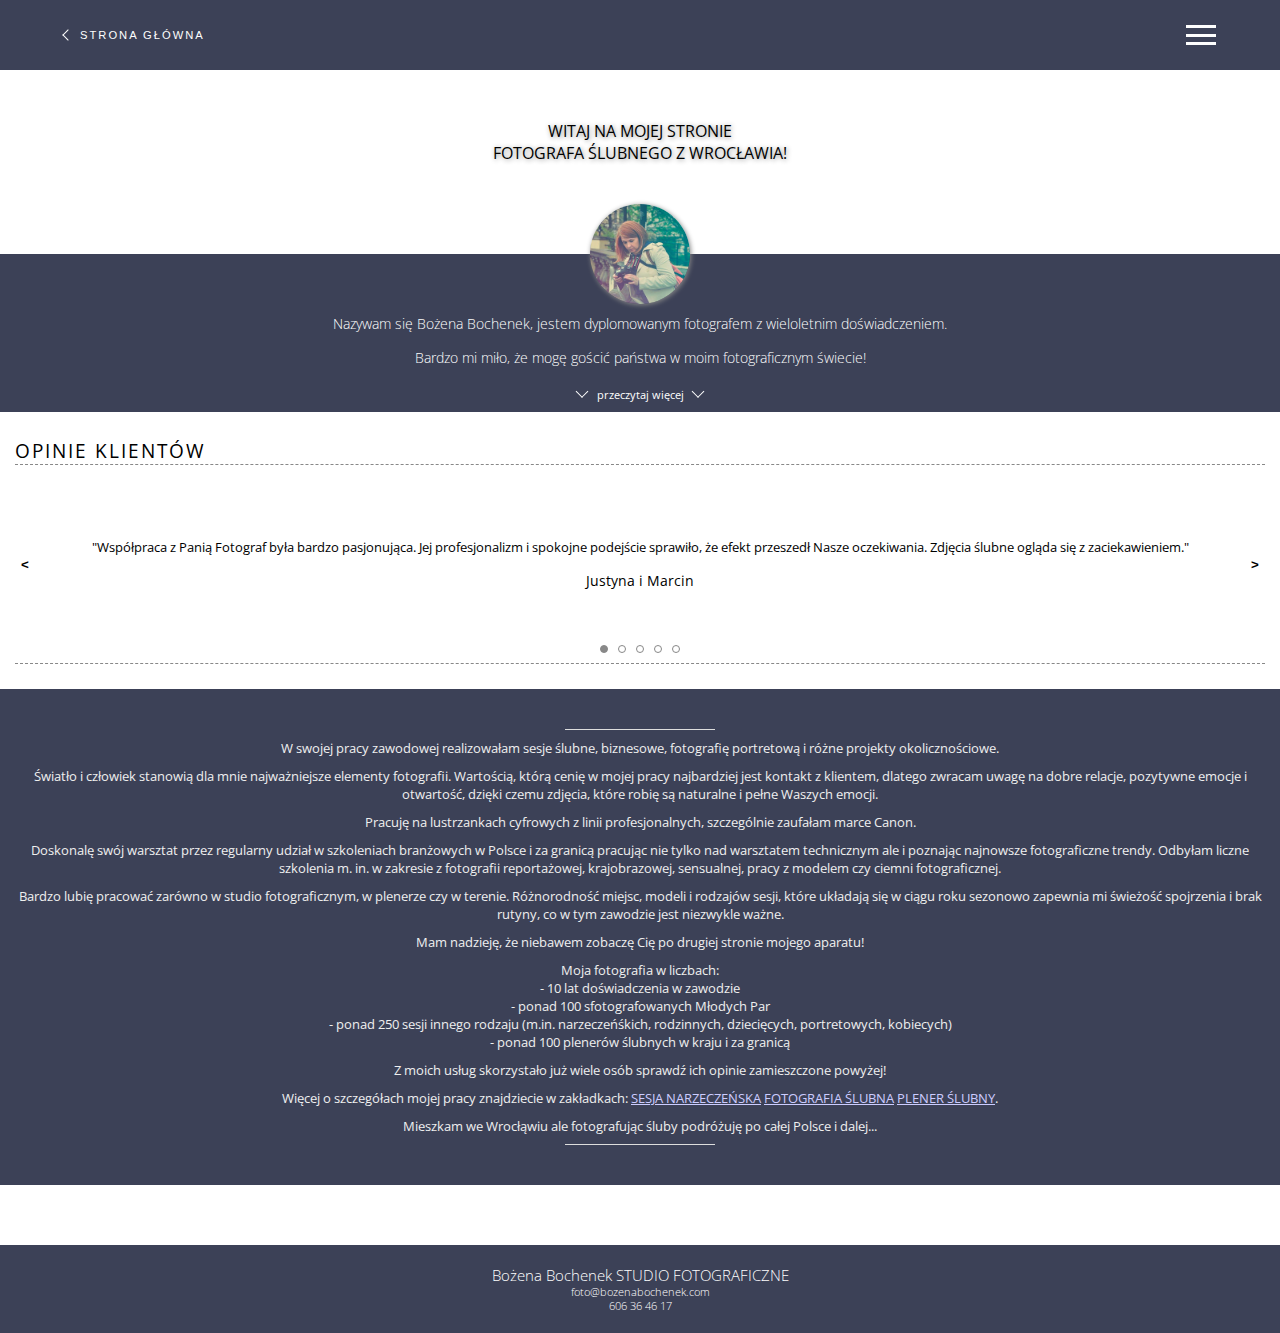
==== about.html @ 6f92796b "Add changes to about me description" ====
<!DOCTYPE html>
<html lang="en">
<head>
    <meta charset="UTF-8">
    <meta name="viewport" content="width=device-width, initial-scale=1.0">
    <link rel="stylesheet" href="assets/style.css">
    <title>Document</title>
</head>
<body>

<header class="header header--about" id="header">
    <button class="menu__hamburger menu__hamburger--" id="hamburgerButton">
        <i class="hamburger__icon" id="hamburgerIcon">
            <div class="icon__item icon__item--white"></div>
            <div class="icon__item icon__item--white"></div>
            <div class="icon__item icon__item--white"></div>
        </i>
    </button>
    <nav class="navigation" id="menu">
        <ul class="navigation__list">
            <li class="list__element"><a href="" class="element__link">strona główna</a></li>
            <li class="list__element" id="menuDropdown"><a href="" class="element__link">portfolio</a>
                <nav>
                    <ul class="second__list">
                        <li class="list__element"><a href="" class="element__link">sesja narzeczeńska</a></li>
                        <li class="list__element"><a href="" class="element__link">fotografia ślubna</a></li>
                        <li class="list__element"><a href="" class="element__link">plener ślubny</a></li>
                    </ul>
                </nav>
            </li>
            <li class="list__element"><a href="" class="element__link">o mnie</a></li>
            <li class="list__element"><a href="" class="element__link">oferta</a></li>
            <li class="list__element"><a href="" class="element__link">darmowa sesja narzeczeńska</a></li>
            <li class="list__element"><a href="" class="element__link">kontakt</a></li>
        </ul>
        <div class="media__container">
                <a href="" class="media__link">facebook</a>
                <a href="" class="media__link">instagram</a>
        </div>
    </nav>
    <button class="back__button">
        <i class="back__icon"></i>
        <h3 class="back__text">strona główna</h3>
    </button>
</header>
<main>
    <header class="site__header">
        <h1 class="header__text">witaj na mojej stronie<br>fotografa ślubnego z wrocławia!</h1>
    </header>
    <section class="container--dark about__container">
        <img src="/assets/img/avatar.jpg" alt="Fotograf Bożena Bochenek" class="about__photo">
        <h5 class="about__text">Nazywam się Bożena Bochenek, jestem dyplomowanym fotografem z wieloletnim doświadczeniem.</h5>
        <h5 class="about__text">Bardzo mi miło, że mogę gościć państwa w moim fotograficznym świecie!</h5>
        <a href="#aboutDesc" class="about__button">
            <i class="icon__down"></i>
            <h5>przeczytaj więcej</h5>
            <i class="icon__down"></i>
        </a>
    </section>
    <section class="container opinion__container">
        <h2>opinie klientów</h2>
        <section class="opinions__slider">
            <button class="slider__button slider__button--back" aria-label="Button back" id="buttonBack"><</button>
            <button class="slider__button slider__button--forward" aria-label="Button forward" id="buttonForward">></button>
            <div class="opinion__text" id="opinionText"></div>
            <div class="opinion__author" id="opinionAuthor"></div>
            <div class="circles__box" id="circlesBox"></div>
        </section>
    </section>
    <section class="container--dark text__container" id="aboutDesc">
        <div class="text__item"><p>W swojej pracy zawodowej realizowałam sesje ślubne, biznesowe, fotografię portretową i różne projekty okolicznościowe.</p></div>
        <div class="text__item"><p>Światło i człowiek stanowią dla mnie najważniejsze elementy fotografii. Wartością, którą cenię w mojej pracy najbardziej jest kontakt z klientem, dlatego zwracam uwagę na dobre relacje, pozytywne emocje i otwartość, dzięki czemu zdjęcia, które robię są naturalne i pełne Waszych emocji.</p></div>
        <div class="text__item"><p>Pracuję na lustrzankach cyfrowych z linii profesjonalnych, szczególnie zaufałam marce Canon.</p></div>
        <div class="text__item"><p>Doskonalę swój warsztat przez regularny udział w szkoleniach branżowych w Polsce i za granicą pracując nie tylko nad warsztatem technicznym ale i poznając najnowsze fotograficzne trendy. Odbyłam liczne szkolenia m. in. w zakresie z fotografii reportażowej, krajobrazowej, sensualnej, pracy z modelem czy ciemni fotograficznej.</p></div>
        <div class="text__item"><p>Bardzo lubię pracować zarówno w studio fotograficznym, w plenerze czy w terenie. Różnorodność miejsc, modeli i rodzajów sesji, które układają się w ciągu roku sezonowo zapewnia mi świeżość spojrzenia i brak rutyny, co w tym zawodzie jest niezwykle ważne.</p></div>
        <div class="text__item"><p>Mam nadzieję, że niebawem zobaczę Cię po drugiej stronie mojego aparatu!</p></div>
        <div class="text__item">
            <p>Moja fotografia w liczbach:</p>
            <ul>
                <li>- 10 lat doświadczenia w zawodzie</li>
                <li>- ponad 100 sfotografowanych Młodych Par</li>
                <li>- ponad 250 sesji innego rodzaju (m.in. narzeczeńśkich, rodzinnych, dziecięcych, portretowych, kobiecych)</li>
                <li>- ponad 100 plenerów ślubnych w kraju i za granicą</li>
            </ul>
        </div>
        <div class="text__item"><p>Z moich usług skorzystało już wiele osób sprawdź ich opinie zamieszczone powyżej!</p></div>
        <div class="text__item"><p>Więcej o szczegółach mojej pracy znajdziecie w zakładkach: <a href="#" class="text__link">sesja narzeczeńska</a> <a href="#" class="text__link">fotografia ślubna</a> <a href="#" class="text__link">plener ślubny</a>.</p></div>
        <div class="text__item"><p>Mieszkam we Wrocłąwiu ale fotografując śluby podróżuję po całej Polsce i dalej...</p></div>
    </section>
</main>
<footer class="footer">
    <h3>Bożena Bochenek STUDIO FOTOGRAFICZNE</h3>
    <h5>foto@bozenabochenek.com</h5>
    <h5>606 36 46 17</h5>
</footer>

<script src="https://jacekgaw.github.io/bozenabochenek.com/assets/script.js"></script>
<script src="https://jacekgaw.github.io/bozenabochenek.com/assets/opinionsSlider.js"></script>
</body>
</html>
---- assets/style.css ----
@import url("https://fonts.googleapis.com/css?family=Open+Sans:300,400,700&display=swap&subset=latin-ext");
* {
  margin: 0;
  padding: 0;
  -webkit-box-sizing: border-box;
          box-sizing: border-box;
}

body {
  width: 100%;
  font-family: 'Open Sans', sans-serif;
  font-size: 24px;
  overflow-x: hidden;
}

.header {
  width: 100%;
  min-height: 100vh;
  position: relative;
}

.header .menu__hamburger {
  position: absolute;
  top: 20px;
  left: 50%;
  padding: 0;
  background: none;
  border: none;
  -webkit-transform: translateX(-50%);
          transform: translateX(-50%);
  z-index: 10;
}

.header .menu__hamburger .hamburger__icon {
  width: 30px;
  height: 20px;
  display: -webkit-box;
  display: -ms-flexbox;
  display: flex;
  -webkit-box-orient: vertical;
  -webkit-box-direction: normal;
      -ms-flex-direction: column;
          flex-direction: column;
  -webkit-box-pack: justify;
      -ms-flex-pack: justify;
          justify-content: space-between;
}

.header .menu__hamburger .hamburger__icon .icon__item {
  width: 30px;
  height: 3px;
  background-color: #111;
}

.header .menu__hamburger .hamburger__icon .icon__item--white {
  background-color: #fefefe;
}

.header .navigation {
  z-index: 5;
  position: absolute;
  top: -100%;
  left: 0;
  width: 100%;
  min-height: 100vh;
  background-color: #ddd;
  display: -webkit-box;
  display: -ms-flexbox;
  display: flex;
  -webkit-box-orient: vertical;
  -webkit-box-direction: normal;
      -ms-flex-direction: column;
          flex-direction: column;
  -webkit-box-align: center;
      -ms-flex-align: center;
          align-items: center;
  -webkit-box-pack: center;
      -ms-flex-pack: center;
          justify-content: center;
  -webkit-transition: 0.5s top;
  transition: 0.5s top;
}

.header .navigation__list {
  list-style-type: none;
  width: 100%;
}

.header .navigation__list .list__element {
  width: 100%;
  text-align: center;
}

.header .navigation__list .list__element .element__link {
  width: 100%;
  padding: 10px;
  text-transform: uppercase;
  font-weight: 300;
  letter-spacing: 4px;
  font-size: 0.9rem;
  text-decoration: none;
  color: #111;
}

.header .navigation__list #menuDropdown .second__list {
  display: none;
}

.header .navigation .media__container {
  width: 100%;
  display: -webkit-box;
  display: -ms-flexbox;
  display: flex;
  -webkit-box-pack: justify;
      -ms-flex-pack: justify;
          justify-content: space-between;
  position: absolute;
  bottom: 0;
}

.header .navigation .media__container .media__link {
  padding: 20px;
  text-decoration: none;
  color: #111;
  text-transform: uppercase;
  letter-spacing: 4px;
  font-size: 0.9rem;
}

.header .navigation--open {
  top: 0;
  -webkit-transition: 0.5s top;
  transition: 0.5s top;
}

.header .main__header {
  width: 100%;
  min-height: 100vh;
  background-image: url("../assets/img/mobile/5.1.2_calepx.jpg");
  background-position: 55%;
  background-attachment: fixed;
  background-size: cover;
  text-align: center;
  padding-top: 100px;
}

.header .main__header .header__logo img {
  width: 300px;
  margin: 0 auto;
}

.header--about {
  width: 100%;
  min-height: 0;
  height: 70px;
  background-color: #3C4157;
  position: -webkit-sticky;
  position: sticky;
  z-index: 50;
}

.header--about .menu__hamburger {
  top: 50%;
  left: unset;
  right: 5%;
  -webkit-transform: translateY(-50%);
          transform: translateY(-50%);
}

.header--about .navigation {
  height: 100vh;
  left: 100%;
  top: 0;
  -webkit-transition: 0.5s left;
  transition: 0.5s left;
}

.header--about .navigation--open {
  height: 100vh;
  top: 0;
  left: 0;
  -webkit-transition: 0.5s left;
  transition: 0.5s left;
}

.header--about .back__button {
  background-color: unset;
  position: absolute;
  top: 50%;
  left: 5%;
  -webkit-transform: translateY(-50%);
          transform: translateY(-50%);
  border: unset;
  display: -webkit-box;
  display: -ms-flexbox;
  display: flex;
  -webkit-box-align: center;
      -ms-flex-align: center;
          align-items: center;
}

.header--about .back__button .back__icon {
  width: 8px;
  height: 8px;
  border-left: 1px solid #fff;
  border-top: 1px solid #fff;
  -webkit-transform: rotate(-45deg);
          transform: rotate(-45deg);
}

.header--about .back__button .back__text {
  text-transform: uppercase;
  font-weight: 300;
  font-size: 0.7rem;
  letter-spacing: 2px;
  color: #fefefe;
  margin-left: 8px;
}

.main__section {
  width: 100%;
}

.main__section .section__container {
  margin: 0 auto;
  width: 90%;
  -webkit-box-shadow: 1px 1px 10px #444;
          box-shadow: 1px 1px 10px #444;
  padding: 5px;
  background-color: #fff;
  -webkit-transform: translateY(-100px);
          transform: translateY(-100px);
}

.main__section .section__container .section__header {
  height: 100px;
  padding-top: 10px;
  margin-bottom: 40px;
  text-align: center;
  text-transform: uppercase;
}

.main__section .section__container .section__header h1 {
  padding-top: 10px;
  position: relative;
  font-size: 1.4rem;
  font-weight: 400;
  text-shadow: 1px 1px 5px rgba(10, 10, 10, 0.5);
}

.main__section .section__container .section__header h1::before {
  content: '';
  position: absolute;
  top: 0;
  left: 50%;
  width: 100px;
  height: 1px;
  padding: 0.5px;
  -webkit-transform: translateX(-50%);
          transform: translateX(-50%);
  background-color: #87005E;
}

.main__section .section__container .section__header h3 {
  font-size: 0.8rem;
  font-weight: 300;
}

.main__section .section__container .section__text {
  margin: 30px 30px 30px 30px;
  position: relative;
}

.main__section .section__container .section__text::before, .main__section .section__container .section__text::after {
  position: absolute;
  content: '';
  width: 70px;
  height: 30px;
  padding: 1px;
}

.main__section .section__container .section__text::before {
  border-top: 1px solid #87005E;
  border-left: 1px solid #87005E;
  top: -20px;
  left: -20px;
}

.main__section .section__container .section__text::after {
  border-bottom: 1px solid #87005E;
  border-right: 1px solid #87005E;
  bottom: -20px;
  right: -20px;
}

.main__section .section__container .section__text h5 {
  font-weight: 400;
  font-size: 0.9rem;
}

.main__section .section__container .section__text p {
  font-weight: 300;
  font-size: 0.9rem;
  margin: 10px 0;
}

.portfolio__section {
  padding: 0 20px;
}

.portfolio__section .portfolio__header {
  border-left: 1px solid #87005E;
  padding-left: 10px;
  margin-bottom: 50px;
}

.portfolio__section .portfolio__header h2 {
  text-transform: uppercase;
  font-weight: 400;
  font-size: 1.5rem;
}

.portfolio__section .portfolio__container {
  display: -webkit-box;
  display: -ms-flexbox;
  display: flex;
  -webkit-box-orient: vertical;
  -webkit-box-direction: normal;
      -ms-flex-direction: column;
          flex-direction: column;
}

.portfolio__section .portfolio__container .container__item {
  z-index: 10;
  width: 250px;
  height: 150px;
  margin: 40px 0;
  background-position: center;
  background-size: cover;
  position: relative;
  -webkit-box-shadow: 2px 2px 10px rgba(10, 10, 10, 0.6);
          box-shadow: 2px 2px 10px rgba(10, 10, 10, 0.6);
  text-decoration: none;
}

.portfolio__section .portfolio__container .container__item:nth-of-type(1) {
  background-image: url("../assets/img/mobile/sesja-narzeczenska-we-wroclawiu-ostrow-tumski-katedra-chrystusa-krola5_500px.webp");
  -ms-flex-item-align: end;
      align-self: flex-end;
}

.portfolio__section .portfolio__container .container__item:nth-of-type(1)::before {
  z-index: 0;
  position: absolute;
  top: -110px;
  left: -80px;
  content: "1";
  font-weight: 700;
  font-size: 13rem;
  opacity: 0.07;
}

.portfolio__section .portfolio__container .container__item:nth-of-type(2) {
  background-image: url("../assets/img/mobile/slub-we-wroclawiu-wyjscie-z-kosciola_500px.webp");
}

.portfolio__section .portfolio__container .container__item:nth-of-type(2)::before {
  z-index: 0;
  position: absolute;
  top: -110px;
  right: -100px;
  content: "2";
  font-weight: 700;
  font-size: 13rem;
  opacity: 0.07;
}

.portfolio__section .portfolio__container .container__item:nth-of-type(3) {
  background-image: url("../assets/img/mobile/plenernarancho500px.webp");
  -ms-flex-item-align: end;
      align-self: flex-end;
}

.portfolio__section .portfolio__container .container__item:nth-of-type(3)::before {
  z-index: 0;
  position: absolute;
  top: -80px;
  left: -80px;
  content: "3";
  font-weight: 700;
  font-size: 13rem;
  opacity: 0.07;
}

.portfolio__section .portfolio__container .container__item .item__container {
  width: 100%;
  height: 100%;
  display: -webkit-box;
  display: -ms-flexbox;
  display: flex;
  -webkit-box-orient: vertical;
  -webkit-box-direction: normal;
      -ms-flex-direction: column;
          flex-direction: column;
  -webkit-box-pack: end;
      -ms-flex-pack: end;
          justify-content: flex-end;
  background-image: -webkit-gradient(linear, left top, left bottom, color-stop(50%, rgba(10, 10, 10, 0)), to(#0a0a0a));
  background-image: linear-gradient(to bottom, rgba(10, 10, 10, 0) 50%, #0a0a0a);
  padding: 10px;
}

.portfolio__section .portfolio__container .container__item .item__container h3 {
  color: #fff;
  font-size: 1rem;
  font-weight: 300;
  text-transform: capitalize;
}

.describe__section {
  margin: 40px 20px 0 20px;
  padding-top: 10px;
  position: relative;
}

.describe__section::before {
  content: '';
  position: absolute;
  top: 0;
  left: 50%;
  width: 100px;
  height: 1px;
  padding: 0.5px;
  -webkit-transform: translateX(-50%);
          transform: translateX(-50%);
  background-color: #87005E;
}

.describe__section .describe__item {
  margin: 30px 0;
}

.describe__section .describe__item h3 {
  font-size: 1.1rem;
  font-weight: 400;
  padding-left: 10px;
  border-left: 1px solid #87005E;
  margin-bottom: 20px;
}

.describe__section .describe__item p {
  font-weight: 300;
  font-size: 0.8rem;
}

.footer {
  margin-top: 60px;
  width: 100%;
  padding: 20px;
  background-color: #3C4157;
  display: -webkit-box;
  display: -ms-flexbox;
  display: flex;
  -webkit-box-orient: vertical;
  -webkit-box-direction: normal;
      -ms-flex-direction: column;
          flex-direction: column;
  -webkit-box-pack: center;
      -ms-flex-pack: center;
          justify-content: center;
  text-align: center;
  color: #fefefe;
  font-size: 0.8rem;
}

.footer h3, .footer h5 {
  font-weight: 300;
}

.site__header {
  text-align: center;
}

.site__header .header__text {
  font-size: 1rem;
  padding: 50px 10px;
  font-weight: 400;
  text-transform: uppercase;
  text-shadow: 1px 1px 5px #888;
}

.container {
  padding: 25px 15px;
}

.container--dark {
  background-color: #3C4157;
  padding: 25px 15px;
}

.about__container {
  position: relative;
  margin-top: 40px;
  padding-top: 60px;
  text-align: center;
  padding-bottom: 30px;
}

.about__container .about__photo {
  width: 100px;
  height: 100px;
  border-radius: 50%;
  position: absolute;
  top: 0;
  left: 50%;
  -webkit-transform: translate(-50%, -50%);
          transform: translate(-50%, -50%);
  -webkit-box-shadow: 1px 1px 5px #888;
          box-shadow: 1px 1px 5px #888;
}

.about__container .about__text {
  font-size: 0.9rem;
  color: #fefefe;
  font-weight: 300;
  margin-bottom: 15px;
}

.about__container .about__button {
  background-color: unset;
  border: unset;
  color: #fefefe;
  position: absolute;
  display: -webkit-box;
  display: -ms-flexbox;
  display: flex;
  left: 50%;
  -webkit-transform: translateX(-50%);
          transform: translateX(-50%);
  padding: 5px;
  text-decoration: none;
}

.about__container .about__button .icon__down {
  width: 9px;
  height: 9px;
  border-left: 1px solid #fff;
  border-bottom: 1px solid #fff;
  -webkit-transform: rotate(-45deg);
          transform: rotate(-45deg);
}

.about__container .about__button h5 {
  font-weight: 400;
  font-size: 0.7rem;
  margin: 0 10px;
}

.opinion__container h2 {
  font-size: 1.2rem;
  letter-spacing: 2px;
  font-weight: 400;
  text-transform: uppercase;
}

.opinion__container .opinions__slider {
  min-height: 200px;
  display: -webkit-box;
  display: -ms-flexbox;
  display: flex;
  -webkit-box-pack: center;
      -ms-flex-pack: center;
          justify-content: center;
  -webkit-box-orient: vertical;
  -webkit-box-direction: normal;
      -ms-flex-direction: column;
          flex-direction: column;
  border-top: 1px dashed #888;
  border-bottom: 1px dashed #888;
  width: 100%;
  height: auto;
  position: relative;
}

.opinion__container .opinions__slider .opinion__text {
  font-size: 0.8rem;
  text-align: center;
  margin: 15px 30px;
}

.opinion__container .opinions__slider .opinion__author {
  text-align: center;
  font-size: 0.9rem;
  margin-bottom: 15px;
}

.opinion__container .opinions__slider .circles__box {
  position: absolute;
  bottom: 10px;
  left: 50%;
  -webkit-transform: translateX(-50%);
          transform: translateX(-50%);
  display: -webkit-box;
  display: -ms-flexbox;
  display: flex;
  -webkit-box-pack: justify;
      -ms-flex-pack: justify;
          justify-content: space-between;
}

.opinion__container .opinions__slider .circles__box .circle__item {
  width: 8px;
  height: 8px;
  padding: 1px;
  border: 1px solid #888;
  border-radius: 50%;
  margin: 0 5px;
}

.opinion__container .opinions__slider .circles__box .circle__item--fill {
  background-color: #888;
}

.opinion__container .opinions__slider .slider__button {
  position: absolute;
  background-color: unset;
  border: unset;
  top: 50%;
  width: 20px;
  height: 30px;
  font-weight: 700;
  -webkit-transform: translateY(-50%);
          transform: translateY(-50%);
}

.opinion__container .opinions__slider .slider__button--forward {
  right: 0;
}

.text__container {
  padding: 40px 15px;
}

.text__container .text__item {
  text-align: center;
  color: #efefef;
  font-size: 0.8rem;
  margin: 10px 0;
  position: relative;
}

.text__container .text__item:nth-of-type(1)::before, .text__container .text__item:last-of-type::before {
  content: '';
  position: absolute;
  width: 150px;
  height: 1px;
  background-color: #ddd;
  left: 50%;
  -webkit-transform: translateX(-50%);
          transform: translateX(-50%);
}

.text__container .text__item:nth-of-type(1)::before {
  top: -10px;
}

.text__container .text__item:last-of-type::before {
  bottom: -10px;
}

.text__container .text__item ul {
  list-style-type: none;
}

.text__container .text__item .text__link {
  color: #ccccff;
  text-transform: uppercase;
}
/*# sourceMappingURL=style.css.map */
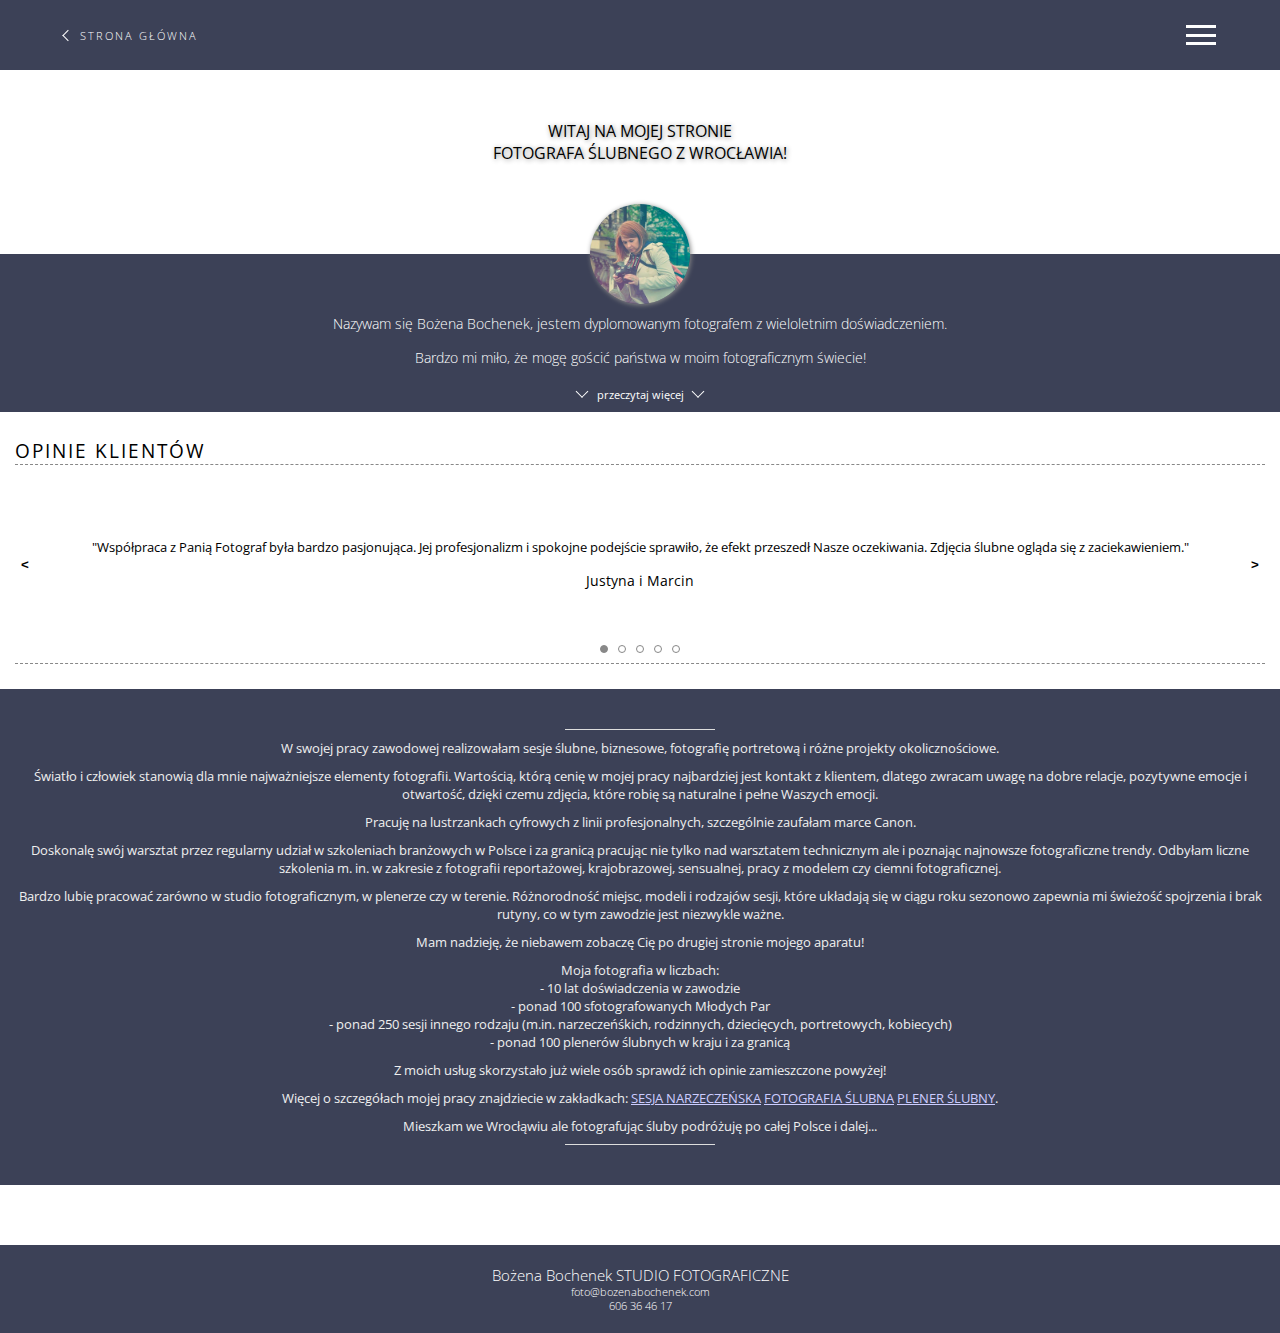
==== commit ad45fb47: "Improved menu display" ====
--- a/about.html
+++ b/about.html
@@ -8,14 +8,6 @@
 </head>
 <body>
 
-<header class="header header--about" id="header">
-    <button class="menu__hamburger menu__hamburger--" id="hamburgerButton">
-        <i class="hamburger__icon" id="hamburgerIcon">
-            <div class="icon__item icon__item--white"></div>
-            <div class="icon__item icon__item--white"></div>
-            <div class="icon__item icon__item--white"></div>
-        </i>
-    </button>
     <nav class="navigation" id="menu">
         <ul class="navigation__list">
             <li class="list__element"><a href="" class="element__link">strona główna</a></li>
@@ -38,17 +30,27 @@
                 <a href="" class="media__link">instagram</a>
         </div>
     </nav>
-    <button class="back__button">
+
+<header class="header header--about" id="header">
+    <button class="menu__hamburger menu__hamburger--" id="hamburgerButton">
+        <i class="hamburger__icon" id="hamburgerIcon">
+            <div class="icon__item icon__item--white"></div>
+            <div class="icon__item icon__item--white"></div>
+            <div class="icon__item icon__item--white"></div>
+        </i>
+    </button>
+    
+    <a class="back__button" href="index.html">
         <i class="back__icon"></i>
         <h3 class="back__text">strona główna</h3>
-    </button>
+    </a>
 </header>
 <main>
     <header class="site__header">
         <h1 class="header__text">witaj na mojej stronie<br>fotografa ślubnego z wrocławia!</h1>
     </header>
     <section class="container--dark about__container">
-        <img src="/assets/img/avatar.jpg" alt="Fotograf Bożena Bochenek" class="about__photo">
+        <img src="https://jacekgaw.github.io/bozenabochenek.com/assets/img/avatar.jpg" alt="Fotograf Bożena Bochenek" class="about__photo">
         <h5 class="about__text">Nazywam się Bożena Bochenek, jestem dyplomowanym fotografem z wieloletnim doświadczeniem.</h5>
         <h5 class="about__text">Bardzo mi miło, że mogę gościć państwa w moim fotograficznym świecie!</h5>
         <a href="#aboutDesc" class="about__button">
--- a/assets/style.css
+++ b/assets/style.css
@@ -13,50 +13,7 @@
   overflow-x: hidden;
 }
 
-.header {
-  width: 100%;
-  min-height: 100vh;
-  position: relative;
-}
-
-.header .menu__hamburger {
-  position: absolute;
-  top: 20px;
-  left: 50%;
-  padding: 0;
-  background: none;
-  border: none;
-  -webkit-transform: translateX(-50%);
-          transform: translateX(-50%);
-  z-index: 10;
-}
-
-.header .menu__hamburger .hamburger__icon {
-  width: 30px;
-  height: 20px;
-  display: -webkit-box;
-  display: -ms-flexbox;
-  display: flex;
-  -webkit-box-orient: vertical;
-  -webkit-box-direction: normal;
-      -ms-flex-direction: column;
-          flex-direction: column;
-  -webkit-box-pack: justify;
-      -ms-flex-pack: justify;
-          justify-content: space-between;
-}
-
-.header .menu__hamburger .hamburger__icon .icon__item {
-  width: 30px;
-  height: 3px;
-  background-color: #111;
-}
-
-.header .menu__hamburger .hamburger__icon .icon__item--white {
-  background-color: #fefefe;
-}
-
-.header .navigation {
+.navigation {
   z-index: 5;
   position: absolute;
   top: -100%;
@@ -81,17 +38,17 @@
   transition: 0.5s top;
 }
 
-.header .navigation__list {
+.navigation__list {
   list-style-type: none;
   width: 100%;
 }
 
-.header .navigation__list .list__element {
-  width: 100%;
-  text-align: center;
-}
-
-.header .navigation__list .list__element .element__link {
+.navigation__list .list__element {
+  width: 100%;
+  text-align: center;
+}
+
+.navigation__list .list__element .element__link {
   width: 100%;
   padding: 10px;
   text-transform: uppercase;
@@ -102,11 +59,11 @@
   color: #111;
 }
 
-.header .navigation__list #menuDropdown .second__list {
+.navigation__list #menuDropdown .second__list {
   display: none;
 }
 
-.header .navigation .media__container {
+.navigation .media__container {
   width: 100%;
   display: -webkit-box;
   display: -ms-flexbox;
@@ -118,7 +75,7 @@
   bottom: 0;
 }
 
-.header .navigation .media__container .media__link {
+.navigation .media__container .media__link {
   padding: 20px;
   text-decoration: none;
   color: #111;
@@ -127,10 +84,53 @@
   font-size: 0.9rem;
 }
 
-.header .navigation--open {
+.navigation--open {
   top: 0;
   -webkit-transition: 0.5s top;
   transition: 0.5s top;
+}
+
+.header {
+  width: 100%;
+  min-height: 100vh;
+  position: relative;
+}
+
+.header .menu__hamburger {
+  position: absolute;
+  top: 20px;
+  left: 50%;
+  padding: 0;
+  background: none;
+  border: none;
+  -webkit-transform: translateX(-50%);
+          transform: translateX(-50%);
+  z-index: 10;
+}
+
+.header .menu__hamburger .hamburger__icon {
+  width: 30px;
+  height: 20px;
+  display: -webkit-box;
+  display: -ms-flexbox;
+  display: flex;
+  -webkit-box-orient: vertical;
+  -webkit-box-direction: normal;
+      -ms-flex-direction: column;
+          flex-direction: column;
+  -webkit-box-pack: justify;
+      -ms-flex-pack: justify;
+          justify-content: space-between;
+}
+
+.header .menu__hamburger .hamburger__icon .icon__item {
+  width: 30px;
+  height: 3px;
+  background-color: #111;
+}
+
+.header .menu__hamburger .hamburger__icon .icon__item--white {
+  background-color: #fefefe;
 }
 
 .header .main__header {
@@ -154,9 +154,8 @@
   min-height: 0;
   height: 70px;
   background-color: #3C4157;
-  position: -webkit-sticky;
-  position: sticky;
-  z-index: 50;
+  position: relative;
+  overflow-x: hidden;
 }
 
 .header--about .menu__hamburger {
@@ -168,6 +167,8 @@
 }
 
 .header--about .navigation {
+  position: absolute;
+  width: 100%;
   height: 100vh;
   left: 100%;
   top: 0;
@@ -176,6 +177,8 @@
 }
 
 .header--about .navigation--open {
+  position: absolute;
+  width: 100%;
   height: 100vh;
   top: 0;
   left: 0;
@@ -197,6 +200,7 @@
   -webkit-box-align: center;
       -ms-flex-align: center;
           align-items: center;
+  text-decoration: none;
 }
 
 .header--about .back__button .back__icon {
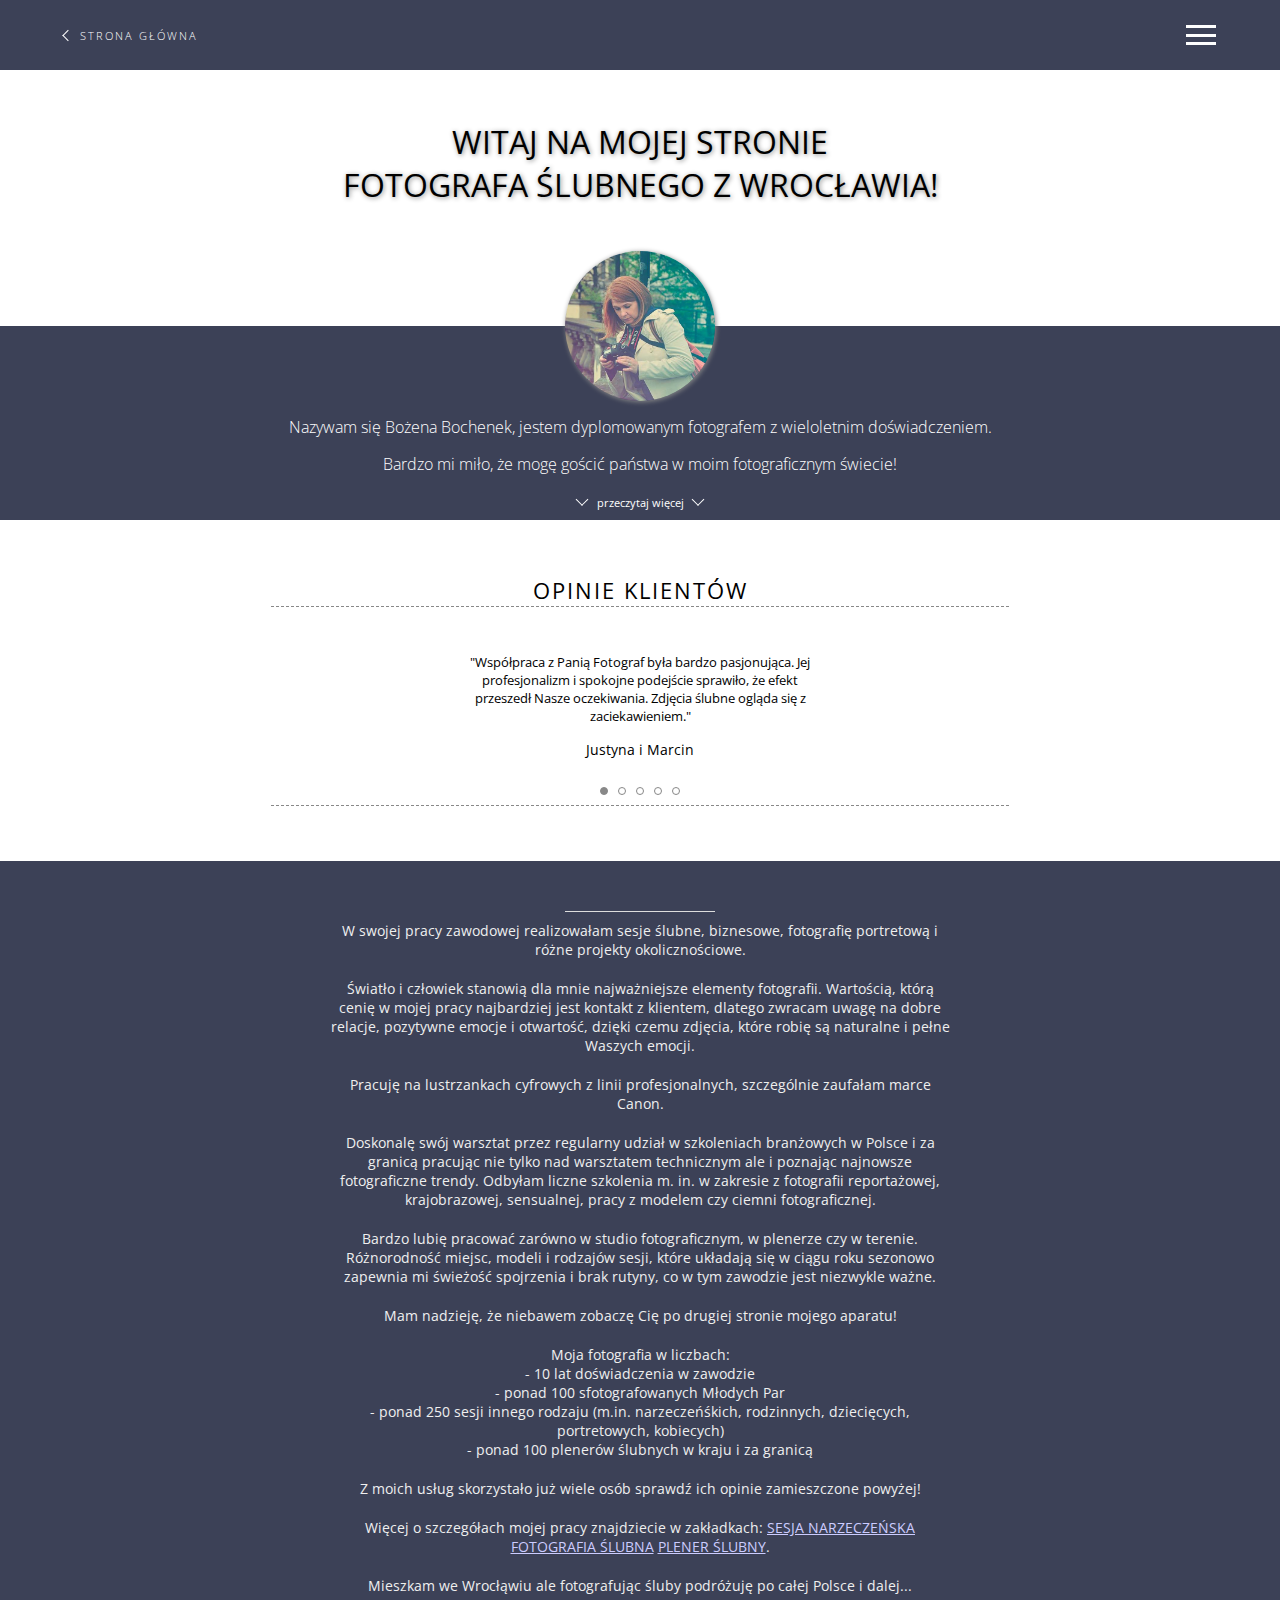
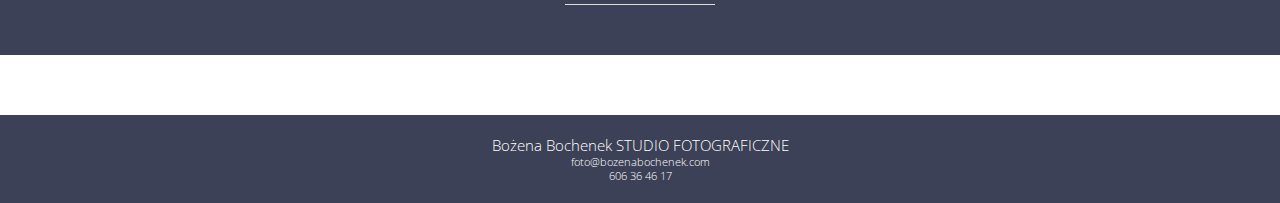
==== commit 3f1e4868: "Add slider to index page" ====
--- a/about.html
+++ b/about.html
@@ -10,19 +10,19 @@
 
     <nav class="navigation" id="menu">
         <ul class="navigation__list">
-            <li class="list__element"><a href="" class="element__link">strona główna</a></li>
-            <li class="list__element" id="menuDropdown"><a href="" class="element__link">portfolio</a>
+            <li class="list__element"><a href="index.html" class="element__link">strona główna</a></li>
+            <li class="list__element" id="menuDropdown"><p class="element__link">portfolio</p>
                 <nav>
-                    <ul class="second__list">
-                        <li class="list__element"><a href="" class="element__link">sesja narzeczeńska</a></li>
-                        <li class="list__element"><a href="" class="element__link">fotografia ślubna</a></li>
-                        <li class="list__element"><a href="" class="element__link">plener ślubny</a></li>
+                    <ul class="second__list second__list--close">
+                        <li class="list__element"><a href="sesja_narzeczenska.html" class="element__link">sesja narzeczeńska</a></li>
+                        <li class="list__element"><a href="fotografia_slubna.html" class="element__link">fotografia ślubna</a></li>
+                        <li class="list__element"><a href="plener_slubny.html" class="element__link">plener ślubny</a></li>
                     </ul>
                 </nav>
             </li>
-            <li class="list__element"><a href="" class="element__link">o mnie</a></li>
-            <li class="list__element"><a href="" class="element__link">oferta</a></li>
-            <li class="list__element"><a href="" class="element__link">darmowa sesja narzeczeńska</a></li>
+            <li class="list__element"><a href="about.html" class="element__link">o mnie</a></li>
+            <li class="list__element"><a href="offer.html" class="element__link">oferta</a></li>
+            <li class="list__element"><a href="darmowa_sesja_narzeczenska.html" class="element__link">darmowa sesja narzeczeńska</a></li>
             <li class="list__element"><a href="" class="element__link">kontakt</a></li>
         </ul>
         <div class="media__container">
@@ -62,8 +62,6 @@
     <section class="container opinion__container">
         <h2>opinie klientów</h2>
         <section class="opinions__slider">
-            <button class="slider__button slider__button--back" aria-label="Button back" id="buttonBack"><</button>
-            <button class="slider__button slider__button--forward" aria-label="Button forward" id="buttonForward">></button>
             <div class="opinion__text" id="opinionText"></div>
             <div class="opinion__author" id="opinionAuthor"></div>
             <div class="circles__box" id="circlesBox"></div>
--- a/assets/style.css
+++ b/assets/style.css
@@ -14,12 +14,12 @@
 }
 
 .navigation {
-  z-index: 5;
+  z-index: 1000;
   position: absolute;
-  top: -100%;
+  bottom: 100%;
   left: 0;
   width: 100%;
-  min-height: 100vh;
+  height: 100vh;
   background-color: #ddd;
   display: -webkit-box;
   display: -ms-flexbox;
@@ -34,8 +34,12 @@
   -webkit-box-pack: center;
       -ms-flex-pack: center;
           justify-content: center;
-  -webkit-transition: 0.5s top;
-  transition: 0.5s top;
+  -webkit-transition: 0.5s bottom;
+  transition: 0.5s bottom;
+}
+
+.navigation__header {
+  display: none;
 }
 
 .navigation__list {
@@ -60,6 +64,10 @@
 }
 
 .navigation__list #menuDropdown .second__list {
+  display: block;
+}
+
+.navigation__list #menuDropdown .second__list--close {
   display: none;
 }
 
@@ -85,9 +93,72 @@
 }
 
 .navigation--open {
-  top: 0;
-  -webkit-transition: 0.5s top;
-  transition: 0.5s top;
+  bottom: 0;
+  -webkit-transition: 0.5s bottom;
+  transition: 0.5s bottom;
+}
+
+@media (min-width: 1200px) {
+  .navigation--main {
+    bottom: 0;
+    width: 50%;
+    background-color: unset;
+    background-image: -webkit-gradient(linear, left top, right top, from(rgba(10, 10, 10, 0.7)), to(rgba(10, 10, 10, 0)));
+    background-image: linear-gradient(to right, rgba(10, 10, 10, 0.7), rgba(10, 10, 10, 0));
+  }
+  .navigation--main .navigation__list .list__element {
+    text-align: left;
+    color: #fefefe;
+    padding-left: 15%;
+  }
+  .navigation--main .navigation__list .list__element .element__link {
+    color: #fefefe;
+  }
+}
+
+@media (min-width: 1200px) and (min-width: 1900px) {
+  .navigation--main .navigation__list .list__element .element__link {
+    font-size: 1.1rem;
+  }
+}
+
+@media (min-width: 1200px) {
+  .navigation--main .navigation__list .list__element .second__list {
+    list-style-type: none;
+  }
+  .navigation--main .navigation__header {
+    position: absolute;
+    top: 5%;
+    left: 15%;
+    display: block;
+  }
+  .navigation--main .navigation__header .header__logo img {
+    width: 300px;
+  }
+}
+
+@media (min-width: 1200px) and (min-width: 1900px) {
+  .navigation--main .navigation__header .header__logo img {
+    width: 400px;
+  }
+}
+
+@media (min-width: 1200px) {
+  .navigation--main .media__container {
+    -webkit-box-pack: start;
+        -ms-flex-pack: start;
+            justify-content: flex-start;
+    margin: 5% 15%;
+  }
+  .navigation--main .media__container .media__link {
+    width: 200px;
+    padding: 10px;
+    text-align: center;
+    color: #fefefe;
+    border: 2px solid #fefefe;
+    text-decoration: underline;
+    margin: 0 10px;
+  }
 }
 
 .header {
@@ -105,7 +176,13 @@
   border: none;
   -webkit-transform: translateX(-50%);
           transform: translateX(-50%);
-  z-index: 10;
+  z-index: 1001;
+}
+
+@media (min-width: 1200px) {
+  .header .menu__hamburger--main {
+    display: none;
+  }
 }
 
 .header .menu__hamburger .hamburger__icon {
@@ -144,9 +221,23 @@
   padding-top: 100px;
 }
 
+@media (min-width: 1200px) {
+  .header .main__header {
+    background-image: url("../assets/img/bozena_bochenek_main.jpg");
+    text-align: left;
+    padding: 50px 7%;
+  }
+}
+
 .header .main__header .header__logo img {
   width: 300px;
   margin: 0 auto;
+}
+
+@media (min-width: 1200px) {
+  .header .main__header .header__logo img {
+    display: none;
+  }
 }
 
 .header--about {
@@ -164,26 +255,6 @@
   right: 5%;
   -webkit-transform: translateY(-50%);
           transform: translateY(-50%);
-}
-
-.header--about .navigation {
-  position: absolute;
-  width: 100%;
-  height: 100vh;
-  left: 100%;
-  top: 0;
-  -webkit-transition: 0.5s left;
-  transition: 0.5s left;
-}
-
-.header--about .navigation--open {
-  position: absolute;
-  width: 100%;
-  height: 100vh;
-  top: 0;
-  left: 0;
-  -webkit-transition: 0.5s left;
-  transition: 0.5s left;
 }
 
 .header--about .back__button {
@@ -225,23 +296,137 @@
   width: 100%;
 }
 
+@media (min-width: 1200px) {
+  .main__section {
+    padding: 5%;
+    display: -webkit-box;
+    display: -ms-flexbox;
+    display: flex;
+    -webkit-box-orient: horizontal;
+    -webkit-box-direction: normal;
+        -ms-flex-direction: row;
+            flex-direction: row;
+    -webkit-box-pack: center;
+        -ms-flex-pack: center;
+            justify-content: center;
+  }
+}
+
+.main__section .slider__container {
+  -webkit-box-flex: 0;
+      -ms-flex: 0 1 50%;
+          flex: 0 1 50%;
+  height: auto;
+  -webkit-box-shadow: 1px 1px 30px rgba(10, 10, 10, 0.5);
+          box-shadow: 1px 1px 30px rgba(10, 10, 10, 0.5);
+}
+
+@media (min-width: 1200px) {
+  .main__section .slider__container {
+    -webkit-box-flex: 0;
+        -ms-flex: 0 1 70%;
+            flex: 0 1 70%;
+  }
+}
+
+@media (min-width: 1400px) {
+  .main__section .slider__container {
+    -webkit-box-flex: 0;
+        -ms-flex: 0 1 60%;
+            flex: 0 1 60%;
+  }
+}
+
+@media (min-width: 2000px) {
+  .main__section .slider__container {
+    -webkit-box-flex: 0;
+        -ms-flex: 0 1 50%;
+            flex: 0 1 50%;
+  }
+}
+
+.main__section .slider__container .slider__image {
+  width: 100%;
+  height: 100%;
+}
+
+.main__section .slider__container .slider__image .image {
+  width: 100%;
+  height: auto;
+  display: none;
+}
+
+@media (max-width: 1200px) {
+  .main__section .slider__container {
+    display: none;
+  }
+}
+
 .main__section .section__container {
   margin: 0 auto;
   width: 90%;
-  -webkit-box-shadow: 1px 1px 10px #444;
-          box-shadow: 1px 1px 10px #444;
+  -webkit-box-shadow: 1px 1px 30px rgba(10, 10, 10, 0.3);
+          box-shadow: 1px 1px 30px rgba(10, 10, 10, 0.3);
   padding: 5px;
   background-color: #fff;
   -webkit-transform: translateY(-100px);
           transform: translateY(-100px);
 }
 
+@media (min-width: 1200px) {
+  .main__section .section__container {
+    width: 100%;
+    -webkit-box-flex: 0;
+        -ms-flex: 0 1 30%;
+            flex: 0 1 30%;
+    -webkit-transform: none;
+            transform: none;
+    display: -webkit-box;
+    display: -ms-flexbox;
+    display: flex;
+    -webkit-box-orient: vertical;
+    -webkit-box-direction: normal;
+        -ms-flex-direction: column;
+            flex-direction: column;
+    -webkit-box-pack: center;
+        -ms-flex-pack: center;
+            justify-content: center;
+    -webkit-box-align: start;
+        -ms-flex-align: start;
+            align-items: flex-start;
+    margin: 0;
+    margin-right: 2%;
+    -webkit-box-shadow: none;
+            box-shadow: none;
+  }
+}
+
+@media (min-width: 1600px) {
+  .main__section .section__container {
+    -webkit-box-flex: 0;
+        -ms-flex: 0 1 30%;
+            flex: 0 1 30%;
+    margin-right: 5%;
+  }
+}
+
+@media (min-width: 2000px) {
+  .main__section .section__container {
+    -webkit-box-flex: 0;
+        -ms-flex: 0 1 25%;
+            flex: 0 1 25%;
+    margin-right: 10%;
+  }
+}
+
 .main__section .section__container .section__header {
   height: 100px;
   padding-top: 10px;
-  margin-bottom: 40px;
-  text-align: center;
+  margin-bottom: 5%;
+  text-align: left;
   text-transform: uppercase;
+  margin-left: 30px;
+  width: 100%;
 }
 
 .main__section .section__container .section__header h1 {
@@ -250,6 +435,18 @@
   font-size: 1.4rem;
   font-weight: 400;
   text-shadow: 1px 1px 5px rgba(10, 10, 10, 0.5);
+}
+
+@media (min-width: 1600px) {
+  .main__section .section__container .section__header h1 {
+    font-size: 1.5rem;
+  }
+}
+
+@media (min-width: 1900px) {
+  .main__section .section__container .section__header h1 {
+    font-size: 2.2rem;
+  }
 }
 
 .main__section .section__container .section__header h1::before {
@@ -270,6 +467,18 @@
   font-weight: 300;
 }
 
+@media (min-width: 1600px) {
+  .main__section .section__container .section__header h3 {
+    font-size: 1.1rem;
+  }
+}
+
+@media (min-width: 1900px) {
+  .main__section .section__container .section__header h3 {
+    font-size: 1.7rem;
+  }
+}
+
 .main__section .section__container .section__text {
   margin: 30px 30px 30px 30px;
   position: relative;
@@ -302,10 +511,34 @@
   font-size: 0.9rem;
 }
 
+@media (min-width: 1600px) {
+  .main__section .section__container .section__text h5 {
+    font-size: 1.1rem;
+  }
+}
+
+@media (min-width: 1900px) {
+  .main__section .section__container .section__text h5 {
+    font-size: 1.3rem;
+  }
+}
+
 .main__section .section__container .section__text p {
   font-weight: 300;
   font-size: 0.9rem;
   margin: 10px 0;
+}
+
+@media (min-width: 1600px) {
+  .main__section .section__container .section__text p {
+    font-size: 1.1rem;
+  }
+}
+
+@media (min-width: 1900px) {
+  .main__section .section__container .section__text p {
+    font-size: 1.3rem;
+  }
 }
 
 .portfolio__section {
@@ -334,10 +567,18 @@
           flex-direction: column;
 }
 
+@media (min-width: 1200px) {
+  .portfolio__section .portfolio__container {
+    -webkit-box-orient: horizontal;
+    -webkit-box-direction: normal;
+        -ms-flex-direction: row;
+            flex-direction: row;
+  }
+}
+
 .portfolio__section .portfolio__container .container__item {
   z-index: 10;
-  width: 250px;
-  height: 150px;
+  width: 80%;
   margin: 40px 0;
   background-position: center;
   background-size: cover;
@@ -347,8 +588,24 @@
   text-decoration: none;
 }
 
+@media (min-width: 700px) {
+  .portfolio__section .portfolio__container .container__item {
+    width: 60%;
+    margin: 5% 10%;
+  }
+}
+
+@media (min-width: 1200px) {
+  .portfolio__section .portfolio__container .container__item {
+    -webkit-box-flex: 0;
+        -ms-flex: 0 1 100%;
+            flex: 0 1 100%;
+    margin: 1% 2% 2% 2%;
+  }
+}
+
 .portfolio__section .portfolio__container .container__item:nth-of-type(1) {
-  background-image: url("../assets/img/mobile/sesja-narzeczenska-we-wroclawiu-ostrow-tumski-katedra-chrystusa-krola5_500px.webp");
+  background-image: url("../assets/img/desktops/sesja-narzeczenska-we-wroclawiu.jpg");
   -ms-flex-item-align: end;
       align-self: flex-end;
 }
@@ -364,23 +621,37 @@
   opacity: 0.07;
 }
 
+@media (min-width: 700px) {
+  .portfolio__section .portfolio__container .container__item:nth-of-type(1)::before {
+    font-size: 24rem;
+    left: -160px;
+  }
+}
+
 .portfolio__section .portfolio__container .container__item:nth-of-type(2) {
-  background-image: url("../assets/img/mobile/slub-we-wroclawiu-wyjscie-z-kosciola_500px.webp");
+  background-image: url("../assets/img/desktops/slub-we-wroclawiu.jpg");
 }
 
 .portfolio__section .portfolio__container .container__item:nth-of-type(2)::before {
   z-index: 0;
   position: absolute;
   top: -110px;
-  right: -100px;
+  right: -70px;
   content: "2";
   font-weight: 700;
   font-size: 13rem;
   opacity: 0.07;
 }
 
+@media (min-width: 700px) {
+  .portfolio__section .portfolio__container .container__item:nth-of-type(2)::before {
+    font-size: 24rem;
+    right: -160px;
+  }
+}
+
 .portfolio__section .portfolio__container .container__item:nth-of-type(3) {
-  background-image: url("../assets/img/mobile/plenernarancho500px.webp");
+  background-image: url("../assets/img/desktops/plener_slubny.jpg");
   -ms-flex-item-align: end;
       align-self: flex-end;
 }
@@ -396,22 +667,32 @@
   opacity: 0.07;
 }
 
+@media (min-width: 700px) {
+  .portfolio__section .portfolio__container .container__item:nth-of-type(3)::before {
+    font-size: 24rem;
+    left: -160px;
+  }
+}
+
+@media (min-width: 1200px) {
+  .portfolio__section .portfolio__container .container__item::before {
+    display: none;
+  }
+}
+
 .portfolio__section .portfolio__container .container__item .item__container {
+  padding: 5%;
+  padding-top: 50%;
   width: 100%;
   height: 100%;
-  display: -webkit-box;
-  display: -ms-flexbox;
-  display: flex;
-  -webkit-box-orient: vertical;
-  -webkit-box-direction: normal;
-      -ms-flex-direction: column;
-          flex-direction: column;
-  -webkit-box-pack: end;
-      -ms-flex-pack: end;
-          justify-content: flex-end;
   background-image: -webkit-gradient(linear, left top, left bottom, color-stop(50%, rgba(10, 10, 10, 0)), to(#0a0a0a));
   background-image: linear-gradient(to bottom, rgba(10, 10, 10, 0) 50%, #0a0a0a);
-  padding: 10px;
+}
+
+@media (min-width: 1200px) {
+  .portfolio__section .portfolio__container .container__item .item__container {
+    font-size: 1.5rem;
+  }
 }
 
 .portfolio__section .portfolio__container .container__item .item__container h3 {
@@ -421,10 +702,26 @@
   text-transform: capitalize;
 }
 
+@media (min-width: 1200px) {
+  .portfolio__section .portfolio__container .container__item .item__container h3 {
+    font-size: 1.5rem;
+  }
+}
+
 .describe__section {
   margin: 40px 20px 0 20px;
   padding-top: 10px;
   position: relative;
+}
+
+@media (min-width: 1200px) {
+  .describe__section {
+    display: -webkit-box;
+    display: -ms-flexbox;
+    display: flex;
+    -ms-flex-pack: distribute;
+        justify-content: space-around;
+  }
 }
 
 .describe__section::before {
@@ -444,6 +741,14 @@
   margin: 30px 0;
 }
 
+@media (min-width: 1200px) {
+  .describe__section .describe__item {
+    -webkit-box-flex: 0;
+        -ms-flex: 0 1 25%;
+            flex: 0 1 25%;
+  }
+}
+
 .describe__section .describe__item h3 {
   font-size: 1.1rem;
   font-weight: 400;
@@ -452,9 +757,21 @@
   margin-bottom: 20px;
 }
 
+@media (min-width: 1200px) {
+  .describe__section .describe__item h3 {
+    font-size: 1.3rem;
+  }
+}
+
 .describe__section .describe__item p {
   font-weight: 300;
   font-size: 0.8rem;
+}
+
+@media (min-width: 1200px) {
+  .describe__section .describe__item p {
+    font-size: 1rem;
+  }
 }
 
 .footer {
@@ -493,6 +810,40 @@
   text-shadow: 1px 1px 5px #888;
 }
 
+@media (min-width: 1000px) {
+  .site__header .header__text {
+    font-size: 2rem;
+  }
+}
+
+.site__header .header__description {
+  font-weight: 300;
+  padding: 0 10px;
+  font-size: 0.9rem;
+  position: relative;
+}
+
+@media (min-width: 1000px) {
+  .site__header .header__description {
+    font-size: 1.2rem;
+    width: 60%;
+    margin: 0 auto;
+  }
+}
+
+.site__header .header__description::before {
+  content: '';
+  position: absolute;
+  top: -25px;
+  left: 50%;
+  width: 100px;
+  height: 1px;
+  padding: 0.5px;
+  -webkit-transform: translateX(-50%);
+          transform: translateX(-50%);
+  background-color: #87005E;
+}
+
 .container {
   padding: 25px 15px;
 }
@@ -508,6 +859,13 @@
   padding-top: 60px;
   text-align: center;
   padding-bottom: 30px;
+}
+
+@media (min-width: 1200px) {
+  .about__container {
+    margin-top: 70px;
+    padding-top: 90px;
+  }
 }
 
 .about__container .about__photo {
@@ -523,11 +881,24 @@
           box-shadow: 1px 1px 5px #888;
 }
 
+@media (min-width: 1200px) {
+  .about__container .about__photo {
+    width: 150px;
+    height: 150px;
+  }
+}
+
 .about__container .about__text {
   font-size: 0.9rem;
   color: #fefefe;
   font-weight: 300;
   margin-bottom: 15px;
+}
+
+@media (min-width: 1200px) {
+  .about__container .about__text {
+    font-size: 1rem;
+  }
 }
 
 .about__container .about__button {
@@ -560,11 +931,25 @@
   margin: 0 10px;
 }
 
+@media (min-width: 1200px) {
+  .opinion__container {
+    width: 60%;
+    margin: 30px auto;
+  }
+}
+
 .opinion__container h2 {
   font-size: 1.2rem;
   letter-spacing: 2px;
   font-weight: 400;
   text-transform: uppercase;
+}
+
+@media (min-width: 1200px) {
+  .opinion__container h2 {
+    text-align: center;
+    font-size: 1.4rem;
+  }
 }
 
 .opinion__container .opinions__slider {
@@ -589,7 +974,14 @@
 .opinion__container .opinions__slider .opinion__text {
   font-size: 0.8rem;
   text-align: center;
-  margin: 15px 30px;
+  width: 80%;
+  margin: 15px auto;
+}
+
+@media (min-width: 1200px) {
+  .opinion__container .opinions__slider .opinion__text {
+    width: 50%;
+  }
 }
 
 .opinion__container .opinions__slider .opinion__author {
@@ -653,6 +1045,14 @@
   position: relative;
 }
 
+@media (min-width: 1200px) {
+  .text__container .text__item {
+    margin: 20px auto;
+    font-size: 0.9rem;
+    width: 50%;
+  }
+}
+
 .text__container .text__item:nth-of-type(1)::before, .text__container .text__item:last-of-type::before {
   content: '';
   position: absolute;
@@ -680,4 +1080,482 @@
   color: #ccccff;
   text-transform: uppercase;
 }
+
+.offer__container {
+  display: block;
+}
+
+@media (min-width: 700px) {
+  .offer__container {
+    display: -webkit-box;
+    display: -ms-flexbox;
+    display: flex;
+    -ms-flex-wrap: wrap;
+        flex-wrap: wrap;
+    -webkit-box-pack: center;
+        -ms-flex-pack: center;
+            justify-content: center;
+  }
+}
+
+.offer__container .offer__item {
+  width: 100%;
+  background-color: #fefefe;
+  display: -webkit-box;
+  display: -ms-flexbox;
+  display: flex;
+  margin: 50px 0;
+  -webkit-box-pack: start;
+      -ms-flex-pack: start;
+          justify-content: flex-start;
+  position: relative;
+  background-position: top right;
+  background-repeat: no-repeat;
+  background-size: 70% auto;
+  padding-top: 140px;
+}
+
+@media (min-width: 600px) {
+  .offer__container .offer__item {
+    padding-top: 180px;
+  }
+}
+
+@media (min-width: 700px) {
+  .offer__container .offer__item {
+    -webkit-box-flex: 0;
+        -ms-flex: 0 1 40%;
+            flex: 0 1 40%;
+    background-position: top center;
+    background-size: 100% auto;
+    margin-right: 20px;
+  }
+}
+
+@media (min-width: 1000px) {
+  .offer__container .offer__item {
+    -webkit-box-flex: 0;
+        -ms-flex: 0 1 35%;
+            flex: 0 1 35%;
+  }
+}
+
+@media (min-width: 1100px) {
+  .offer__container .offer__item {
+    padding-top: 230px;
+  }
+}
+
+@media (min-width: 1200px) {
+  .offer__container .offer__item {
+    -webkit-box-flex: 0;
+        -ms-flex: 0 1 30%;
+            flex: 0 1 30%;
+    margin: 20px;
+  }
+}
+
+@media (min-width: 1400px) {
+  .offer__container .offer__item {
+    padding-top: 0px;
+    background: none;
+  }
+}
+
+.offer__container .offer__item .item__description {
+  width: 80%;
+  background-color: #fefefe;
+  padding: 15px;
+  -webkit-box-shadow: 0 0 10px rgba(66, 65, 65, 0.3);
+          box-shadow: 0 0 10px rgba(66, 65, 65, 0.3);
+  z-index: 5;
+}
+
+@media (min-width: 700px) {
+  .offer__container .offer__item .item__description {
+    width: 100%;
+    display: -webkit-box;
+    display: -ms-flexbox;
+    display: flex;
+    -webkit-box-orient: vertical;
+    -webkit-box-direction: normal;
+        -ms-flex-direction: column;
+            flex-direction: column;
+    -webkit-box-align: center;
+        -ms-flex-align: center;
+            align-items: center;
+    -webkit-box-pack: center;
+        -ms-flex-pack: center;
+            justify-content: center;
+  }
+}
+
+@media (min-width: 1200px) {
+  .offer__container .offer__item .item__description {
+    padding: 40px 15px;
+  }
+}
+
+.offer__container .offer__item .item__description .item__header {
+  font-size: 1.2rem;
+  text-transform: uppercase;
+  padding-bottom: 15px;
+}
+
+.offer__container .offer__item .item__description p {
+  font-size: 1rem;
+}
+
+.offer__container .offer__item .item__description ul {
+  padding-left: 10px;
+}
+
+.offer__container .offer__item .item__description ul li {
+  list-style: "-";
+  padding-left: 5px;
+  font-size: 0.9rem;
+}
+
+.offer__container .offer__item .item__description .item__price {
+  font-size: 1.2rem;
+  text-transform: uppercase;
+  padding-top: 15px;
+}
+
+.offer__container .offer__item--right {
+  -webkit-box-pack: end;
+      -ms-flex-pack: end;
+          justify-content: flex-end;
+  background-position: bottom left;
+  background-repeat: no-repeat;
+  background-size: 70% auto;
+  padding-bottom: 140px;
+  padding-top: 0;
+}
+
+@media (min-width: 600px) {
+  .offer__container .offer__item--right {
+    padding-bottom: 180px;
+  }
+}
+
+@media (min-width: 700px) {
+  .offer__container .offer__item--right {
+    -webkit-box-flex: 0;
+        -ms-flex: 0 1 40%;
+            flex: 0 1 40%;
+    background-position: bottom center;
+    background-size: 100% auto;
+    margin-left: 20px;
+  }
+}
+
+@media (min-width: 1000px) {
+  .offer__container .offer__item--right {
+    -webkit-box-flex: 0;
+        -ms-flex: 0 1 35%;
+            flex: 0 1 35%;
+  }
+}
+
+@media (min-width: 1100px) {
+  .offer__container .offer__item--right {
+    padding-bottom: 230px;
+  }
+}
+
+@media (min-width: 1200px) {
+  .offer__container .offer__item--right {
+    margin: 20px;
+    -webkit-box-flex: 0;
+        -ms-flex: 0 1 30%;
+            flex: 0 1 30%;
+  }
+}
+
+@media (min-width: 1400px) {
+  .offer__container .offer__item--right {
+    padding-bottom: 0px;
+    background: none;
+  }
+}
+
+.offer__container h5 {
+  font-weight: 400;
+  font-size: 1.2rem;
+}
+
+.offer__container ul {
+  list-style: "- ";
+  padding-left: 15px;
+  margin-bottom: 30px;
+}
+
+.offer__container ul li {
+  font-weight: 300;
+  font-size: 1rem;
+}
+
+.offer__container .offer__text {
+  font-size: 1rem;
+  font-weight: 400;
+  margin-bottom: 50px;
+}
+
+.offer__container .offer__button {
+  border: 2px solid #87005E;
+  text-transform: uppercase;
+  text-decoration: none;
+  font-size: 1.2rem;
+  font-weight: 400;
+  letter-spacing: 2px;
+  padding: 15px;
+  color: #444;
+  margin: 0 auto;
+  -webkit-transition: 0.3s background-color, 0.3s color;
+  transition: 0.3s background-color, 0.3s color;
+}
+
+.offer__container .offer__button:hover {
+  -webkit-transition: 0.3s background-color, 0.3s color;
+  transition: 0.3s background-color, 0.3s color;
+  color: #eee;
+  background-color: #87005E;
+}
+
+.offer__container .offer__button--small {
+  font-size: 0.9rem;
+  padding: 10px;
+  margin: 40px;
+}
+
+.gallery {
+  width: 100%;
+  display: -webkit-box;
+  display: -ms-flexbox;
+  display: flex;
+  -webkit-box-pack: justify;
+      -ms-flex-pack: justify;
+          justify-content: space-between;
+  -ms-flex-wrap: wrap;
+      flex-wrap: wrap;
+  margin: 50px 0;
+}
+
+@media (min-width: 1600px) {
+  .gallery {
+    width: 70%;
+    margin: 50px auto;
+  }
+}
+
+.gallery .gallery__button {
+  position: fixed;
+  top: 2%;
+  right: 2%;
+  padding: 15px;
+  z-index: 10000;
+  display: none;
+  color: #fff;
+  font-weight: 700;
+  background-color: #444;
+  border: unset;
+}
+
+.gallery .gallery__item {
+  -webkit-box-flex: 0;
+      -ms-flex: 0 1 33%;
+          flex: 0 1 33%;
+  margin: 1px 0;
+}
+
+@media (min-width: 600px) {
+  .gallery .gallery__item {
+    -webkit-box-flex: 0;
+        -ms-flex: 0 1 24.5%;
+            flex: 0 1 24.5%;
+  }
+}
+
+@media (min-width: 1000px) {
+  .gallery .gallery__item {
+    -webkit-box-flex: 0;
+        -ms-flex: 0 1 16.5%;
+            flex: 0 1 16.5%;
+  }
+}
+
+.gallery .gallery__item .item__photo--square {
+  width: 100%;
+  padding-bottom: 100%;
+  background-size: cover;
+  background-position: center;
+}
+
+.gallery .gallery__item .photo__box {
+  display: none;
+}
+
+.gallery .gallery__item .photo__box .item__photo--full {
+  max-width: 95%;
+  max-height: 95%;
+}
+
+.gallery .gallery__item .photo__box--open {
+  z-index: 5000;
+  position: fixed;
+  background-color: rgba(10, 10, 10, 0.8);
+  top: 0;
+  left: 0;
+  width: 100%;
+  height: 100vh;
+  display: -webkit-box;
+  display: -ms-flexbox;
+  display: flex;
+  -webkit-box-pack: center;
+      -ms-flex-pack: center;
+          justify-content: center;
+  -webkit-box-align: center;
+      -ms-flex-align: center;
+          align-items: center;
+  display: none;
+}
+
+.facebook__container {
+  width: 100%;
+  display: -webkit-box;
+  display: -ms-flexbox;
+  display: flex;
+  -webkit-box-pack: center;
+      -ms-flex-pack: center;
+          justify-content: center;
+}
+
+.facebook__container .facebook__button {
+  text-decoration: none;
+  display: -webkit-box;
+  display: -ms-flexbox;
+  display: flex;
+  -webkit-box-pack: justify;
+      -ms-flex-pack: justify;
+          justify-content: space-between;
+  border-left: 1px solid #87005E;
+  border-right: 1px solid #87005E;
+  padding: 10px;
+}
+
+.facebook__container .facebook__button .facebook__icon {
+  width: 50px;
+}
+
+.facebook__container .facebook__button h6 {
+  font-size: 0.9rem;
+  color: #444;
+  font-weight: 400;
+}
+
+@media (min-width: 1600px) {
+  .site__desc {
+    width: 70%;
+    margin: 0 auto;
+  }
+}
+
+.site__desc p {
+  font-size: 0.9rem;
+  margin: 10px 0;
+}
+
+@media (min-width: 600px) {
+  .site__desc p {
+    margin: 20px 40px;
+    font-size: 1rem;
+  }
+}
+
+.site__desc ul {
+  margin-left: 20px;
+}
+
+@media (min-width: 600px) {
+  .site__desc ul {
+    margin: 0 80px;
+  }
+}
+
+.site__desc ul li {
+  font-size: 0.9rem;
+}
+
+.freephoto__container .container__header {
+  text-align: center;
+  font-weight: 400;
+  font-size: 1.2rem;
+}
+
+.freephoto__container .freephoto__text {
+  padding: 20px;
+}
+
+.freephoto__container .freephoto__text p {
+  font-size: 0.9rem;
+  font-weight: 300;
+  letter-spacing: 1px;
+  color: #444;
+  padding: 0 10%;
+}
+
+@media (min-width: 1000px) {
+  .freephoto__container .freephoto__text p {
+    width: 70%;
+    margin: 0 auto;
+  }
+}
+
+@media (min-width: 1000px) {
+  .freephoto__container .lists__container {
+    padding: 100px 15%;
+  }
+}
+
+.freephoto__container .lists__container h3 {
+  font-size: 1.3rem;
+}
+
+.freephoto__container .lists__container .list__container {
+  padding: 20px;
+}
+
+.freephoto__container .lists__container .list__container h4 {
+  font-size: 1.1rem;
+  text-transform: uppercase;
+}
+
+.freephoto__container .lists__container .list__container .list li {
+  font-size: 1rem;
+  font-weight: 400;
+}
+
+.freephoto__container .lists__container .list__container .list--second {
+  padding-left: 20px;
+}
+
+.freephoto__container .lists__container .list__container .list--second li {
+  font-weight: 300;
+}
+
+.freephoto__container .lists__container .list__container .list--third {
+  padding-left: 20px;
+}
+
+.freephoto__container .lists__container .list__container .list--third li {
+  font-size: 0.9rem;
+}
+
+@media (min-width: 1000px) {
+  .freephoto__container .steps__container {
+    width: 70%;
+    margin: 0 auto;
+  }
+}
 /*# sourceMappingURL=style.css.map */